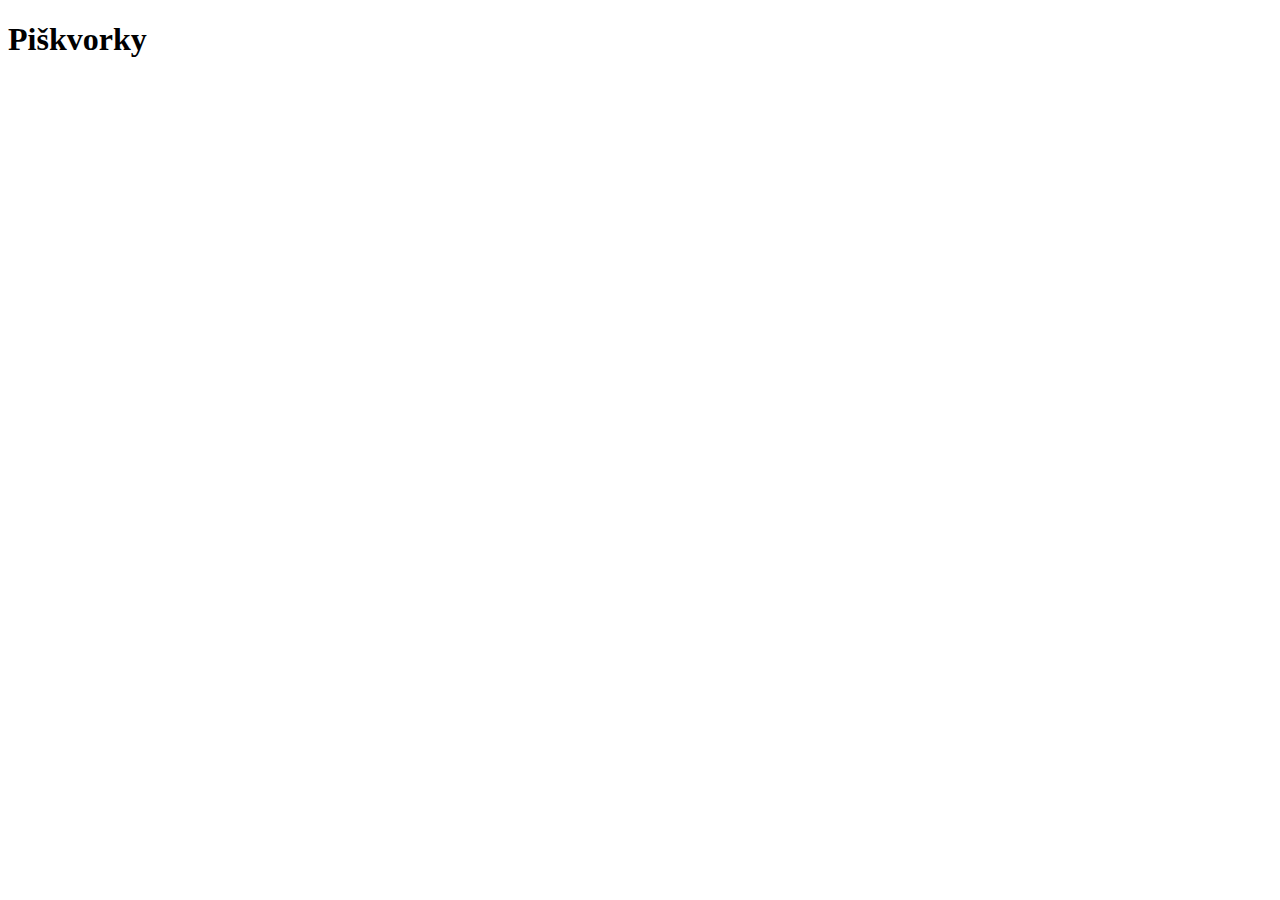
==== index.html @ be612c9a "Základní html" ====
<!DOCTYPE html>
<html lang="en">
<head>
  <meta charset="UTF-8">
  <meta http-equiv="X-UA-Compatible" content="IE=edge">
  <meta name="viewport" content="width=device-width, initial-scale=1.0">
  <title>Document</title>
</head>
<body>
  <h1>Piškvorky</h1>
</body>
</html>
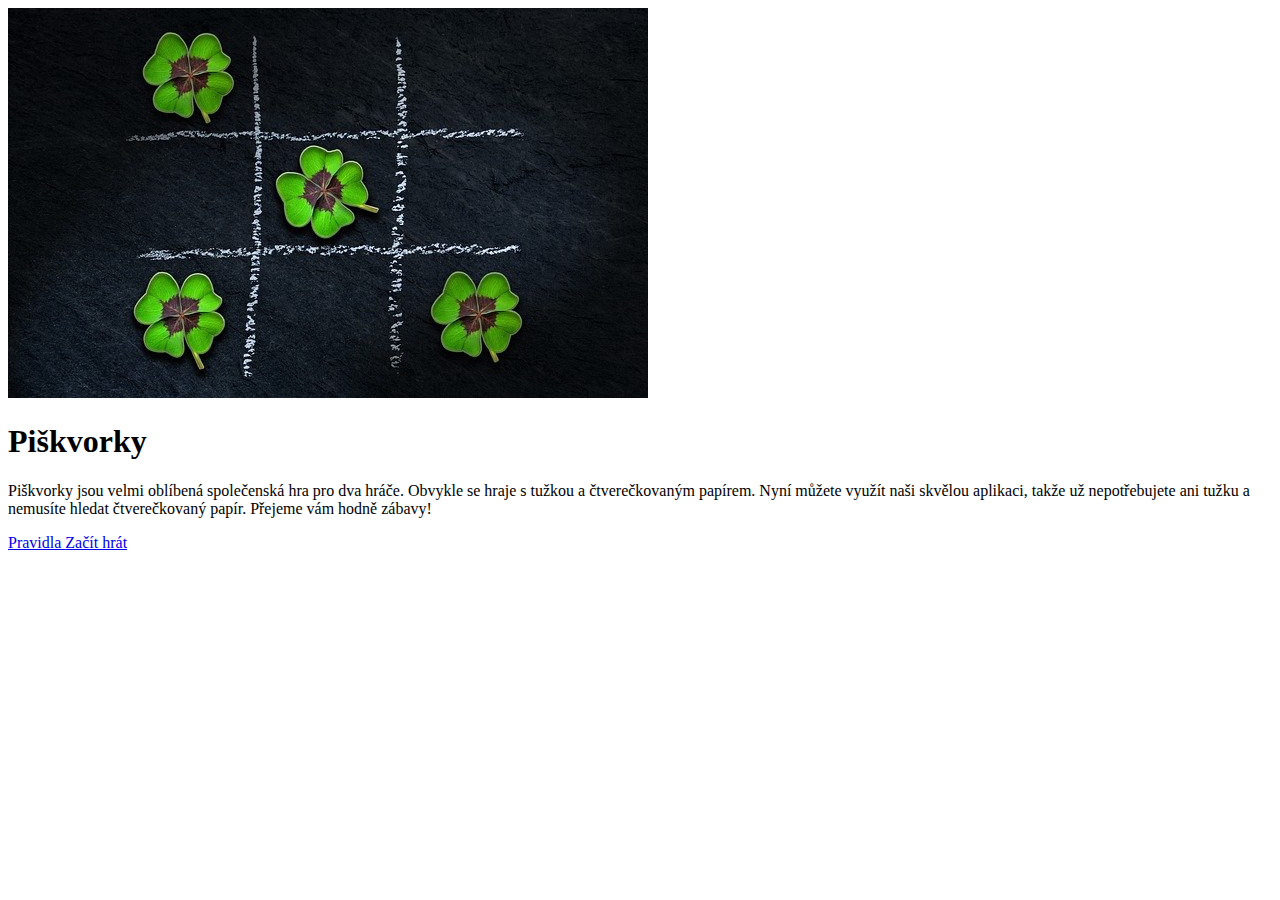
==== commit 5c33de3a: "Vytvoření html" ====
--- a/index.html
+++ b/index.html
@@ -1,12 +1,35 @@
 <!DOCTYPE html>
 <html lang="en">
-<head>
-  <meta charset="UTF-8">
-  <meta http-equiv="X-UA-Compatible" content="IE=edge">
-  <meta name="viewport" content="width=device-width, initial-scale=1.0">
-  <title>Document</title>
-</head>
-<body>
-  <h1>Piškvorky</h1>
-</body>
-</html>+  <head>
+    <meta charset="UTF-8" />
+    <meta http-equiv="X-UA-Compatible" content="IE=edge" />
+    <meta name="viewport" content="width=device-width, initial-scale=1.0" />
+    <title>Document</title>
+    <link rel="stylesheet" href="styly.css" />
+  </head>
+  <body>
+    <div class="telo">
+    <header class="hlavicka"></header>
+    <img src="uvodni.jpg" alt="ctyrlistky" />
+    
+    <h1>Piškvorky</h1>
+  </header>
+
+  <section class="uvod">
+    <p>
+      Piškvorky jsou velmi oblíbená společenská hra pro dva hráče. Obvykle se
+      hraje s tužkou a čtverečkovaným papírem. Nyní můžete využít naši skvělou
+      aplikaci, takže už nepotřebujete ani tužku a nemusíte hledat čtverečkovaný
+      papír. Přejeme vám hodně zábavy!
+    </p>
+  </section>
+
+    <div class="menu">
+      <a href="index.html">  Pravidla </a>
+       <a href="index.html"> Začít hrát</a>
+    </div>
+  </div>
+
+    
+  </body>
+</html>
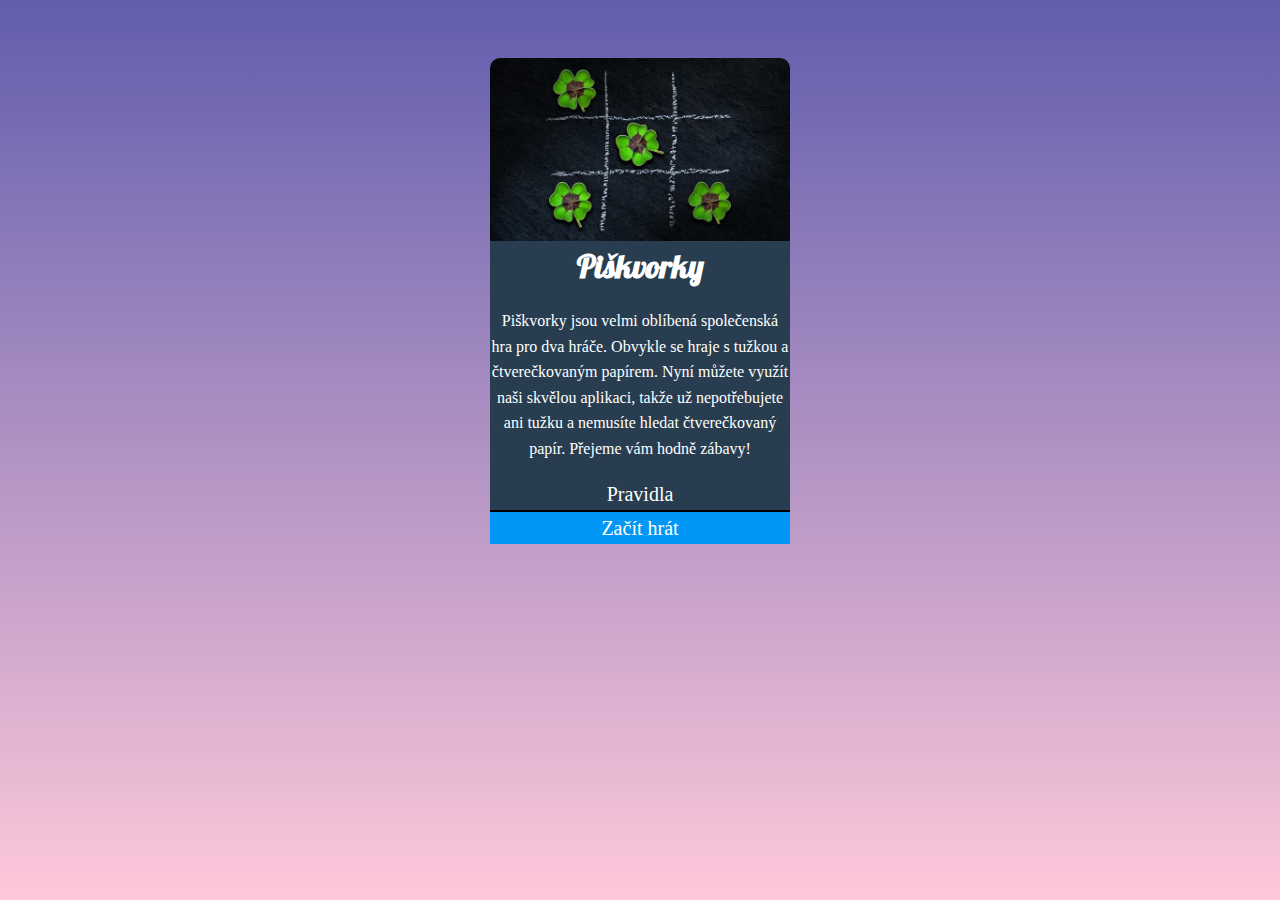
==== commit e5abcb6d: "vytvoření css" ====
--- a/index.html
+++ b/index.html
@@ -1,35 +1,42 @@
 <!DOCTYPE html>
-<html lang="en">
+<html lang="cs">
   <head>
     <meta charset="UTF-8" />
     <meta http-equiv="X-UA-Compatible" content="IE=edge" />
     <meta name="viewport" content="width=device-width, initial-scale=1.0" />
     <title>Document</title>
     <link rel="stylesheet" href="styly.css" />
+    <link rel="preconnect" href="https://fonts.gstatic.com" />
+    <link rel="preconnect" href="https://fonts.gstatic.com" />
+    <link
+      href="https://fonts.googleapis.com/css2?family=Lobster&display=swap"
+      rel="stylesheet"
+    />
   </head>
   <body>
-    <div class="telo">
-    <header class="hlavicka"></header>
-    <img src="uvodni.jpg" alt="ctyrlistky" />
-    
-    <h1>Piškvorky</h1>
-  </header>
+    <div class="ramecek">
+      <img class="foto" src="uvodni.jpg" alt="ctyrlistky" />
 
-  <section class="uvod">
-    <p>
-      Piškvorky jsou velmi oblíbená společenská hra pro dva hráče. Obvykle se
-      hraje s tužkou a čtverečkovaným papírem. Nyní můžete využít naši skvělou
-      aplikaci, takže už nepotřebujete ani tužku a nemusíte hledat čtverečkovaný
-      papír. Přejeme vám hodně zábavy!
-    </p>
-  </section>
+      <div class="uvod">
+        <h1>Piškvorky</h1>
 
-    <div class="menu">
-      <a href="index.html">  Pravidla </a>
-       <a href="index.html"> Začít hrát</a>
+        <p>
+          Piškvorky jsou velmi oblíbená společenská hra pro dva hráče. Obvykle
+          se hraje s tužkou a čtverečkovaným papírem. Nyní můžete využít naši
+          skvělou aplikaci, takže už nepotřebujete ani tužku a nemusíte hledat
+          čtverečkovaný papír. Přejeme vám hodně zábavy!
+        </p>
+
+        
+          <div class="pravidla">
+            <a class="odkazPravidla" href="index.html"> Pravidla </a> <br />
+          </div>
+
+          <div class="hrat">
+          <a class="odkazHrat" href="index.html"> Začít hrát</a></div>
+        </div>
+        </div>
+      
     </div>
-  </div>
-
-    
   </body>
 </html>
--- a/styly.css
+++ b/styly.css
@@ -0,0 +1,56 @@
+body {
+  background-image: linear-gradient(#615dad, #ffc8da);
+  background-size: 100vw 100vh;
+  text-align: center;
+  color: #ffffff;
+  line-height: 1.6;
+}
+
+.ramecek {
+  padding: 50px 200px;
+  width: 300px;
+  margin: 0 auto;
+}
+
+.foto {
+  width: 300px;
+  display: block;
+  border-radius: 10px 10px 0 0;
+}
+
+h1 {
+  margin: 0;
+  font-family: 'Lobster', cursive;
+}
+
+.uvod {
+  background-color: #283e50;
+}
+
+.odkazPravidla,
+.odkazHrat {
+  text-decoration: none;
+  display: block;
+  font-size: 20px;
+  color: #ffffff;
+}
+.pravidla {
+  height: 32px;
+}
+
+.odkazP ravidla {
+  background-color: #1fcca4;
+}
+
+.odkazHrat {
+  background-color: #0197f6;
+  border-top: 2px solid black;
+}
+
+.pravidla :hover {
+  background-color: #1cbb96;
+}
+
+.hrat :hover {
+  background-color: #0090e9;
+}
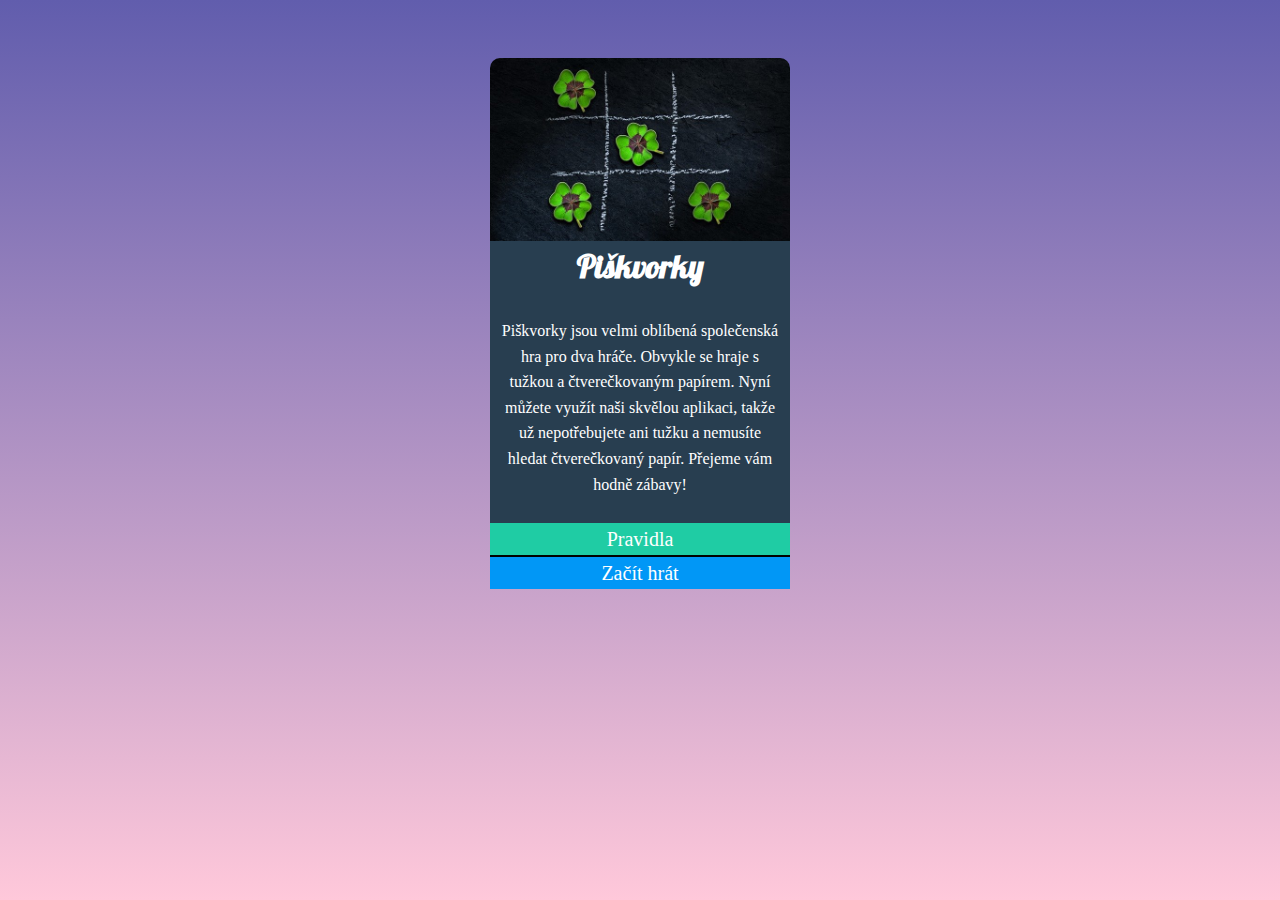
==== commit c7825ccb: "uprava tlačítka a padding textu" ====
--- a/index.html
+++ b/index.html
@@ -20,23 +20,24 @@
       <div class="uvod">
         <h1>Piškvorky</h1>
 
-        <p>
+        <p class=intro>
           Piškvorky jsou velmi oblíbená společenská hra pro dva hráče. Obvykle
           se hraje s tužkou a čtverečkovaným papírem. Nyní můžete využít naši
           skvělou aplikaci, takže už nepotřebujete ani tužku a nemusíte hledat
           čtverečkovaný papír. Přejeme vám hodně zábavy!
         </p>
 
-        
+      
           <div class="pravidla">
             <a class="odkazPravidla" href="index.html"> Pravidla </a> <br />
           </div>
 
           <div class="hrat">
           <a class="odkazHrat" href="index.html"> Začít hrát</a></div>
+
         </div>
         </div>
       
-    </div>
+      </div>
   </body>
 </html>
--- a/styly.css
+++ b/styly.css
@@ -26,6 +26,9 @@
 .uvod {
   background-color: #283e50;
 }
+.intro {
+  padding: 10px;
+}
 
 .odkazPravidla,
 .odkazHrat {
@@ -38,7 +41,7 @@
   height: 32px;
 }
 
-.odkazP ravidla {
+.odkazPravidla {
   background-color: #1fcca4;
 }
 
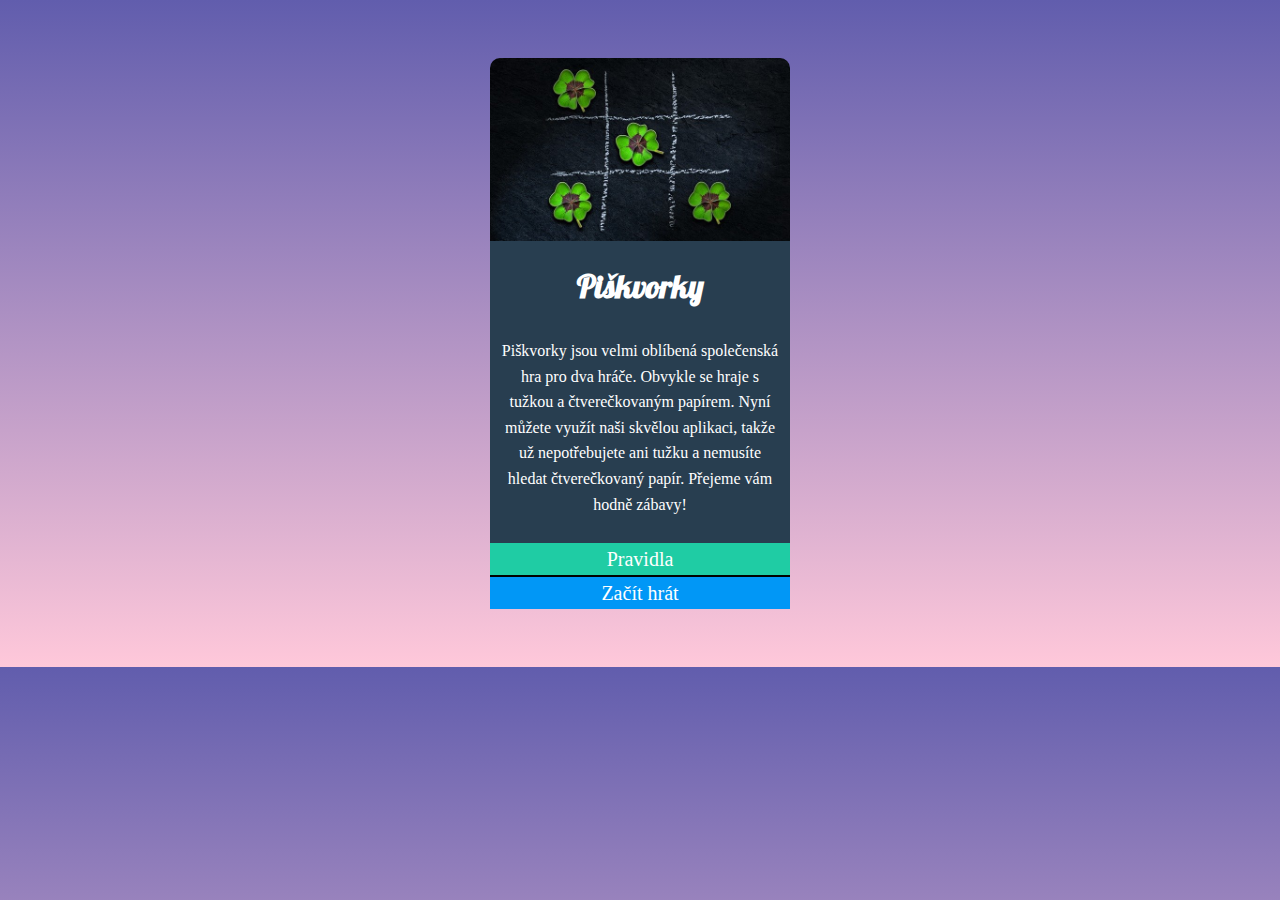
==== commit a75d01c0: "mobilní verze" ====
--- a/index.html
+++ b/index.html
@@ -29,7 +29,7 @@
 
       
           <div class="pravidla">
-            <a class="odkazPravidla" href="index.html"> Pravidla </a> <br />
+            <a class="odkazPravidla" href="pravidla.html"> Pravidla </a> <br />
           </div>
 
           <div class="hrat">
--- a/styly.css
+++ b/styly.css
@@ -1,6 +1,6 @@
 body {
   background-image: linear-gradient(#615dad, #ffc8da);
-  background-size: 100vw 100vh;
+  background-size: cover;
   text-align: center;
   color: #ffffff;
   line-height: 1.6;
@@ -19,8 +19,11 @@
 }
 
 h1 {
+  margin-top: 20px;
   margin: 0;
   font-family: 'Lobster', cursive;
+  text-align: center;
+  padding-top: 20px;
 }
 
 .uvod {
@@ -29,6 +32,9 @@
 .intro {
   padding: 10px;
 }
+.pravidla {
+  height: 32px;
+}
 
 .odkazPravidla,
 .odkazHrat {
@@ -36,9 +42,7 @@
   display: block;
   font-size: 20px;
   color: #ffffff;
-}
-.pravidla {
-  height: 32px;
+  text-align: center;
 }
 
 .odkazPravidla {
@@ -57,3 +61,37 @@
 .hrat :hover {
   background-color: #0090e9;
 }
+
+.stranaPravidla {
+  display: block;
+  text-align: left;
+  padding: 30px;
+}
+.boxPravidla {
+  background-color: #283e50;
+  width: 22%;
+  font-family: arial;
+}
+
+.seznamPravidel li {
+  margin: 20px;
+}
+
+.situace1,
+.situace2,
+.situace3,
+.situace4,
+.situace5,
+.situace6 {
+  width: 100%;
+  display: block;
+}
+.situace {
+  font-style: italic;
+}
+.kolecko,
+.krizky {
+  filter: invert(50);
+  width: 1em;
+  height: 1em;
+}
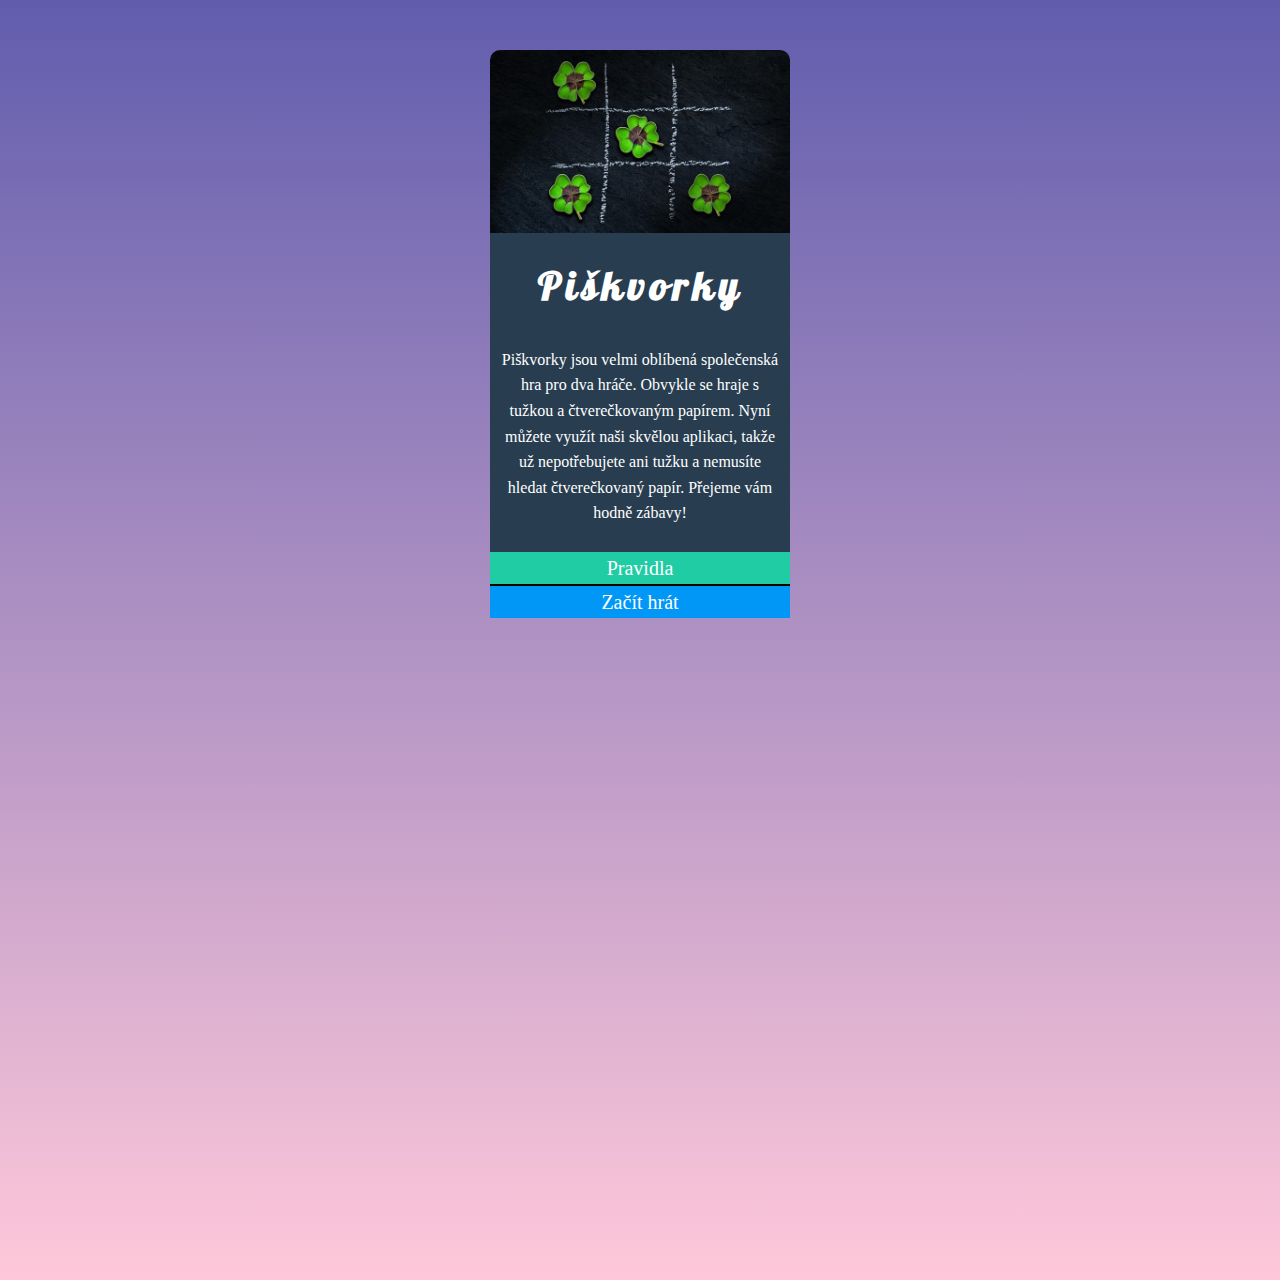
==== commit 00ba9b00: "CSS + HTML ke 3. stránce Hra" ====
--- a/index.html
+++ b/index.html
@@ -33,7 +33,7 @@
           </div>
 
           <div class="hrat">
-          <a class="odkazHrat" href="index.html"> Začít hrát</a></div>
+          <a class="odkazHrat" href="hra.html"> Začít hrát</a></div>
 
         </div>
         </div>
--- a/styly.css
+++ b/styly.css
@@ -1,9 +1,11 @@
 body {
   background-image: linear-gradient(#615dad, #ffc8da);
-  background-size: cover;
   text-align: center;
   color: #ffffff;
   line-height: 1.6;
+  height: 100vw;
+  background-repeat: no-repeat;
+  margin: 0;
 }
 
 .ramecek {
@@ -24,6 +26,9 @@
   font-family: 'Lobster', cursive;
   text-align: center;
   padding-top: 20px;
+  margin-bottom: 20px;
+  font-size: 40px;
+  letter-spacing: 5px;
 }
 
 .uvod {
@@ -54,11 +59,17 @@
   border-top: 2px solid black;
 }
 
-.pravidla :hover {
+.pravidla :hover,
+.odkazZpetUvod :hover,
+.pravidla :focus,
+.odkazZpetUvod :focus {
   background-color: #1cbb96;
 }
 
-.hrat :hover {
+.hrat :hover,
+.hrat :focus,
+.odZacatku :hover,
+.odZacatku :focus {
   background-color: #0090e9;
 }
 
@@ -89,9 +100,80 @@
 .situace {
   font-style: italic;
 }
+
 .kolecko,
 .krizky {
   filter: invert(50);
   width: 1em;
   height: 1em;
 }
+
+@media screen and (min-width: 640px) and (min-width: 1000px) {
+  .boxPravidla {
+    width: 70%;
+    margin: 0 auto;
+  }
+
+  .situace {
+    font-style: italic;
+
+    display: flex;
+    flex-wrap: wrap;
+    justify-content: space-evenly;
+  }
+  .priklady {
+    width: 41%;
+  }
+}
+
+.strHra {
+  display: block;
+  max-width: 80vmin;
+  margin: 0 auto;
+}
+.hraciPole button {
+  width: 8vmin;
+  height: 8vmin;
+  padding: 0;
+}
+
+.hraciPole button:focus,
+.hraciPole button:hover {
+  background-color: blanchedalmond;
+}
+
+.hraciPole {
+  display: flex;
+  flex-wrap: wrap;
+  justify-content: center;
+  margin: 0;
+  opacity: 60%;
+}
+
+.uvodniRadek {
+  display: flex;
+  justify-content: space-between;
+}
+
+.ikony {
+  text-align: left;
+  margin-bottom: 20px;
+  font-weight: bold;
+  font-size: 25px;
+  align-items: flex-start;
+}
+.odkazy {
+  align-items: flex-end;
+}
+
+.domecek {
+  background-color: #1fcca4;
+  border-radius: 3px;
+  padding: 10px;
+}
+
+.sipka {
+  background-color: #0197f6;
+  border-radius: 3px;
+  padding: 10px;
+}
